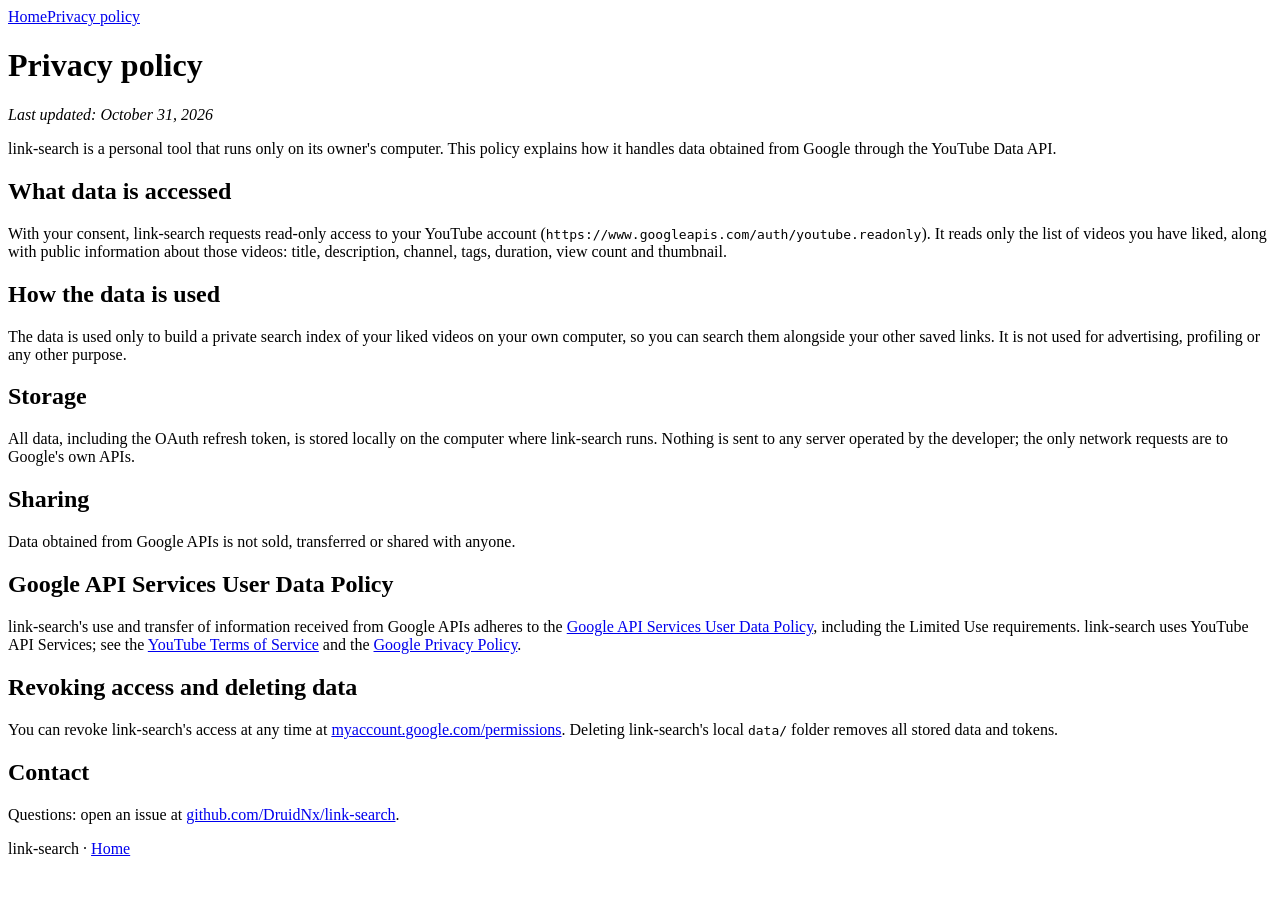
==== privacy.html @ aa3fde70 "Add privacy.html" ====
<!doctype html>
<html lang="en"><head><meta charset="utf-8"><meta name="viewport" content="width=device-width, initial-scale=1">
<title>Privacy policy · link-search</title><link rel="stylesheet" href="style.css"></head>
<body>
<nav><a href="./">Home</a><a href="privacy.html">Privacy policy</a></nav>
<h1>Privacy policy</h1>
<p><em>Last updated: October 31, 2026</em></p>

<p>link-search is a personal tool that runs only on its owner's computer. This policy explains
how it handles data obtained from Google through the YouTube Data API.</p>

<h2>What data is accessed</h2>
<p>With your consent, link-search requests read-only access to your YouTube account
(<code>https://www.googleapis.com/auth/youtube.readonly</code>). It reads only the list of
videos you have liked, along with public information about those videos: title, description,
channel, tags, duration, view count and thumbnail.</p>

<h2>How the data is used</h2>
<p>The data is used only to build a private search index of your liked videos on your own computer,
so you can search them alongside your other saved links. It is not used for advertising,
profiling or any other purpose.</p>

<h2>Storage</h2>
<p>All data, including the OAuth refresh token, is stored locally on the computer where
link-search runs. Nothing is sent to any server operated by the developer; the only network
requests are to Google's own APIs.</p>

<h2>Sharing</h2>
<p>Data obtained from Google APIs is not sold, transferred or shared with anyone.</p>

<h2>Google API Services User Data Policy</h2>
<p>link-search's use and transfer of information received from Google APIs adheres to the
<a href="https://developers.google.com/terms/api-services-user-data-policy">Google API Services
User Data Policy</a>, including the Limited Use requirements. link-search uses YouTube API
Services; see the <a href="https://www.youtube.com/t/terms">YouTube Terms of Service</a> and the
<a href="https://policies.google.com/privacy">Google Privacy Policy</a>.</p>

<h2>Revoking access and deleting data</h2>
<p>You can revoke link-search's access at any time at
<a href="https://myaccount.google.com/permissions">myaccount.google.com/permissions</a>.
Deleting link-search's local <code>data/</code> folder removes all stored data and tokens.</p>

<h2>Contact</h2>
<p>Questions: open an issue at <a href="https://github.com/DruidNx/link-search/issues">github.com/DruidNx/link-search</a>.</p>
<footer>link-search · <a href="./">Home</a></footer>
</body></html>
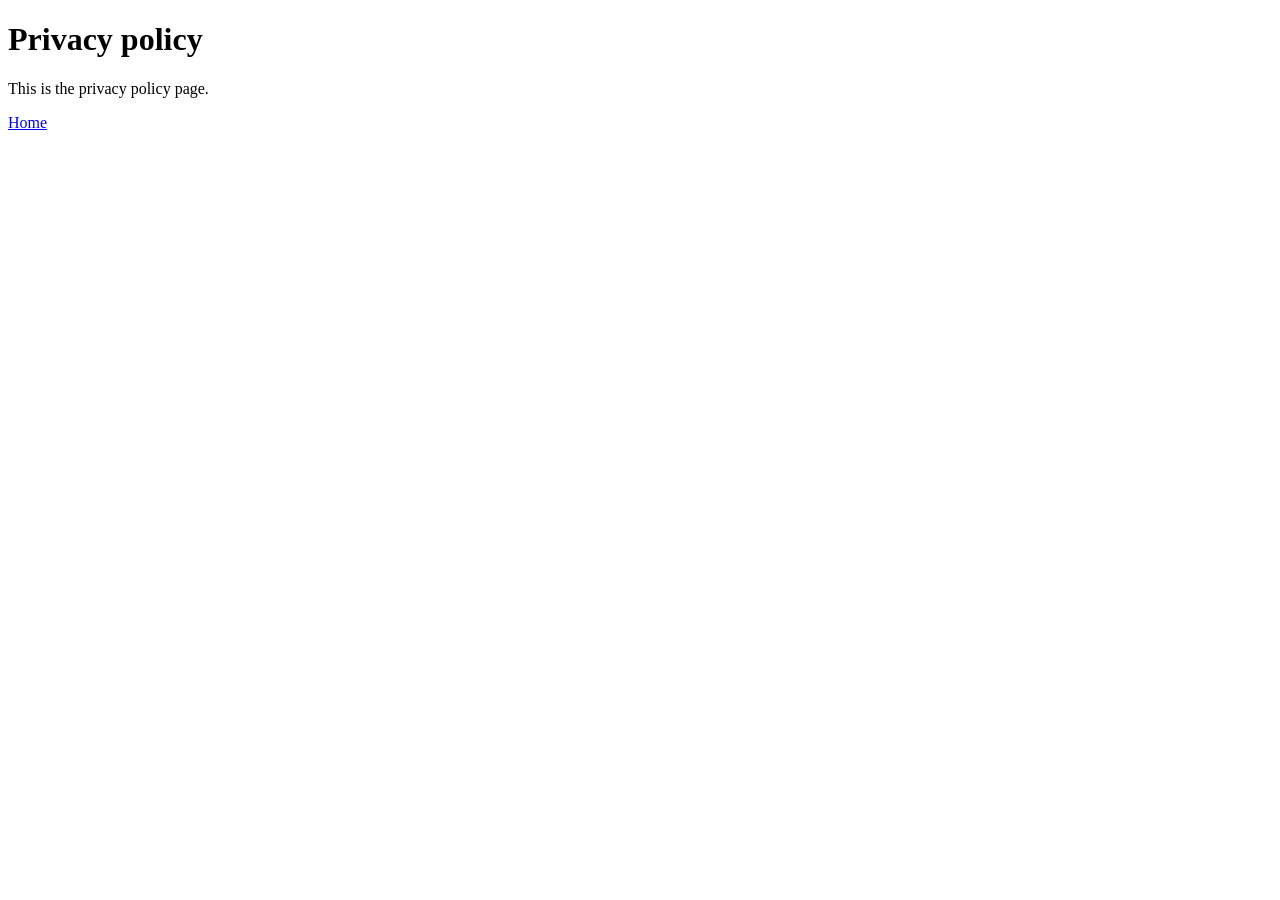
==== commit 7b6d040a: "Simplify privacy page" ====
--- a/privacy.html
+++ b/privacy.html
@@ -1,46 +1,7 @@
 <!doctype html>
-<html lang="en"><head><meta charset="utf-8"><meta name="viewport" content="width=device-width, initial-scale=1">
-<title>Privacy policy · link-search</title><link rel="stylesheet" href="style.css"></head>
+<html lang="en"><head><meta charset="utf-8"><title>Privacy policy</title></head>
 <body>
-<nav><a href="./">Home</a><a href="privacy.html">Privacy policy</a></nav>
 <h1>Privacy policy</h1>
-<p><em>Last updated: October 31, 2026</em></p>
-
-<p>link-search is a personal tool that runs only on its owner's computer. This policy explains
-how it handles data obtained from Google through the YouTube Data API.</p>
-
-<h2>What data is accessed</h2>
-<p>With your consent, link-search requests read-only access to your YouTube account
-(<code>https://www.googleapis.com/auth/youtube.readonly</code>). It reads only the list of
-videos you have liked, along with public information about those videos: title, description,
-channel, tags, duration, view count and thumbnail.</p>
-
-<h2>How the data is used</h2>
-<p>The data is used only to build a private search index of your liked videos on your own computer,
-so you can search them alongside your other saved links. It is not used for advertising,
-profiling or any other purpose.</p>
-
-<h2>Storage</h2>
-<p>All data, including the OAuth refresh token, is stored locally on the computer where
-link-search runs. Nothing is sent to any server operated by the developer; the only network
-requests are to Google's own APIs.</p>
-
-<h2>Sharing</h2>
-<p>Data obtained from Google APIs is not sold, transferred or shared with anyone.</p>
-
-<h2>Google API Services User Data Policy</h2>
-<p>link-search's use and transfer of information received from Google APIs adheres to the
-<a href="https://developers.google.com/terms/api-services-user-data-policy">Google API Services
-User Data Policy</a>, including the Limited Use requirements. link-search uses YouTube API
-Services; see the <a href="https://www.youtube.com/t/terms">YouTube Terms of Service</a> and the
-<a href="https://policies.google.com/privacy">Google Privacy Policy</a>.</p>
-
-<h2>Revoking access and deleting data</h2>
-<p>You can revoke link-search's access at any time at
-<a href="https://myaccount.google.com/permissions">myaccount.google.com/permissions</a>.
-Deleting link-search's local <code>data/</code> folder removes all stored data and tokens.</p>
-
-<h2>Contact</h2>
-<p>Questions: open an issue at <a href="https://github.com/DruidNx/link-search/issues">github.com/DruidNx/link-search</a>.</p>
-<footer>link-search · <a href="./">Home</a></footer>
+<p>This is the privacy policy page.</p>
+<p><a href="./">Home</a></p>
 </body></html>
